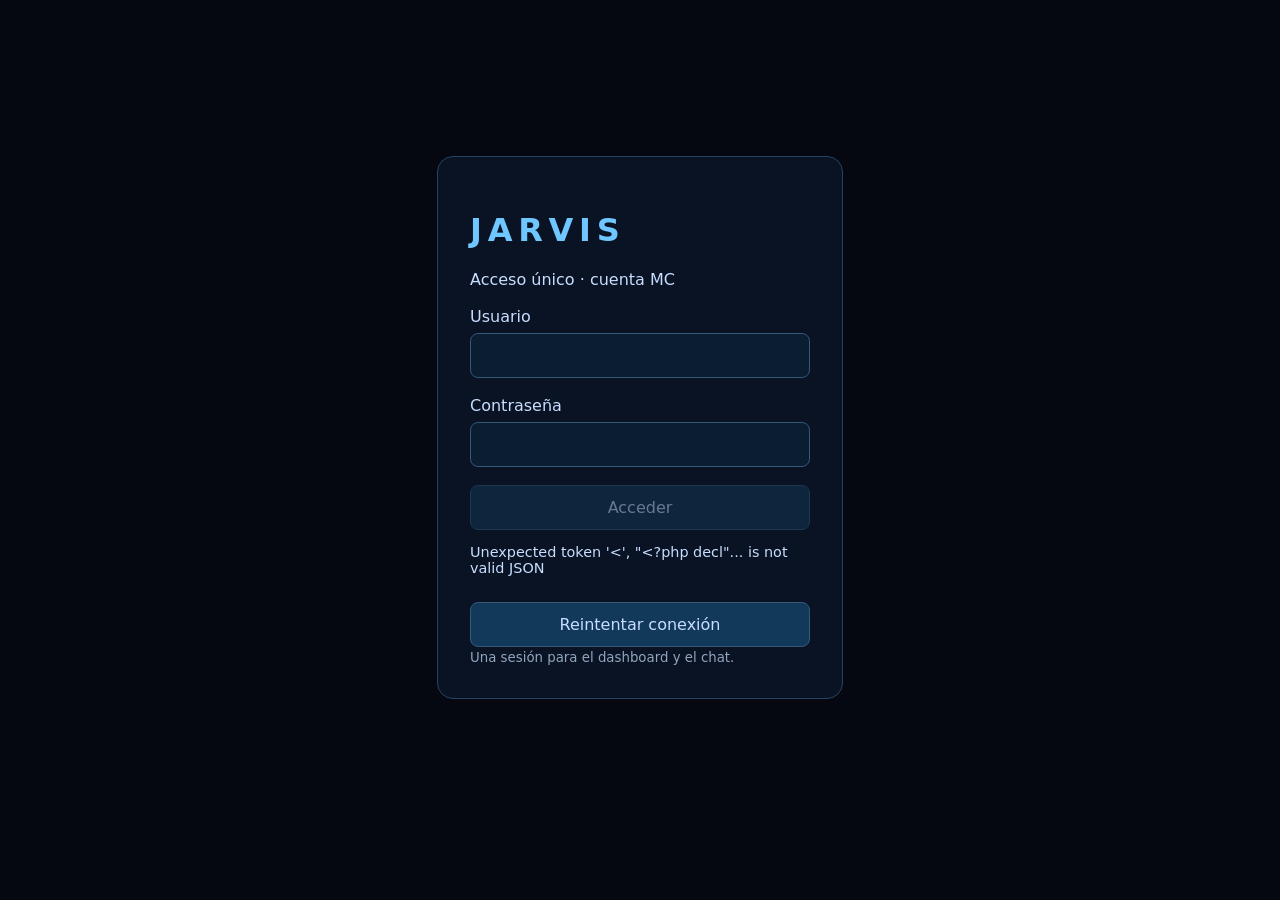
==== login.html @ 71015908 "feat(auth): gate JARVIS server-side with one MC login" ====
<!doctype html>
<html lang="es"><head><meta charset="utf-8"><meta name="viewport" content="width=device-width,initial-scale=1"><meta name="robots" content="noindex,nofollow"><title>JARVIS · Acceso MC</title>
<style>html{color-scheme:dark;font:16px system-ui;background:#050810;color:#c8ddff}body{min-height:95vh;display:grid;place-items:center;margin:0}main{width:min(340px,85vw);padding:32px;border:1px solid #254462;border-radius:16px;background:#091323}h1{color:#70c6ff;letter-spacing:.18em}label{display:block;margin:18px 0}input,button{box-sizing:border-box;width:100%;font:inherit;padding:12px;border:1px solid #355977;border-radius:8px;background:#0b1d30;color:inherit}input{margin-top:7px}button{cursor:pointer;background:#12395a}button:disabled{opacity:.5}#status{min-height:3em;font-size:.9em}small{color:#91a5bf}</style></head>
<body><main><h1>JARVIS</h1><p>Acceso único · cuenta MC</p><form id="access"><label>Usuario<input name="username" autocomplete="username" required maxlength="128"></label><label>Contraseña<input name="password" type="password" autocomplete="current-password" required maxlength="512"></label><button id="submit" disabled>Acceder</button></form><p id="status" role="status" aria-live="polite">Preparando acceso seguro…</p><button id="retry" hidden>Reintentar conexión</button><small>Una sesión para el dashboard y el chat.</small><noscript>Activa JavaScript para iniciar sesión.</noscript></main>
<script>
(() => {
  'use strict';
  const form=document.getElementById('access'), button=document.getElementById('submit'), status=document.getElementById('status'), retry=document.getElementById('retry');
  let csrf='', busy=false;
  async function api(action,body) {
    const r=await fetch('/api/chat.php?action='+action,{method:body===undefined?'GET':'POST',credentials:'same-origin',cache:'no-store',headers:body===undefined?{}:{'Content-Type':'application/json','X-CSRF-Token':csrf},body:body===undefined?undefined:JSON.stringify(body)});
    const data=await r.json(); if(!r.ok) throw new Error(data.error||'No se pudo conectar.'); return data;
  }
  async function prepare() {
    button.disabled=true; retry.hidden=true;
    try { const data=await api('session'); if(data.authenticated===true){location.replace('/');return;} if(typeof data.csrf!=='string'||!data.csrf)throw new Error('No se pudo preparar la sesión.'); csrf=data.csrf; button.disabled=false; status.textContent='Introduce tu cuenta MC.'; }
    catch(e){status.textContent=e.message;retry.hidden=false;}
  }
  form.addEventListener('submit',async e=>{
    e.preventDefault(); if(busy||!csrf)return; busy=true; button.disabled=true;
    const body={username:form.elements.username.value.trim(),password:form.elements.password.value}; form.elements.password.value='';
    try {const data=await api('login',body);if(data.authenticated!==true)throw new Error('No se pudo iniciar sesión.');location.replace('/');}
    catch(e){status.textContent=e.message;}
    finally{body.password='';busy=false;button.disabled=false;}
  });
  retry.addEventListener('click',prepare); prepare();
})();
</script></body></html>
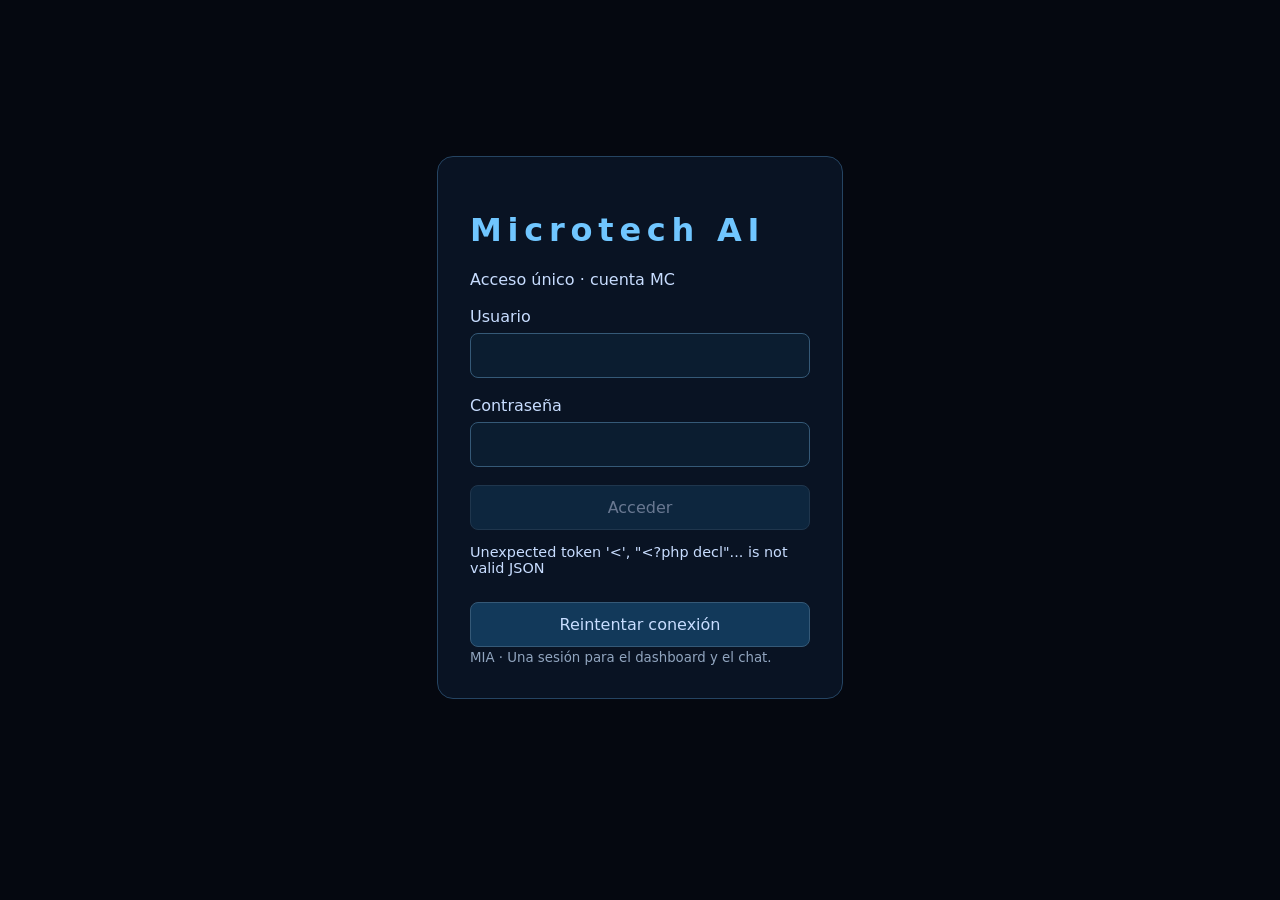
==== commit a90f51ab: "feat(mia): deploy authorized operator preview, hardware performance pending" ====
--- a/login.html
+++ b/login.html
@@ -1,7 +1,7 @@
 <!doctype html>
-<html lang="es"><head><meta charset="utf-8"><meta name="viewport" content="width=device-width,initial-scale=1"><meta name="robots" content="noindex,nofollow"><title>JARVIS · Acceso MC</title>
+<html lang="es"><head><meta charset="utf-8"><meta name="viewport" content="width=device-width,initial-scale=1"><meta name="robots" content="noindex,nofollow"><title>Microtech AI · Acceso MC</title>
 <style>html{color-scheme:dark;font:16px system-ui;background:#050810;color:#c8ddff}body{min-height:95vh;display:grid;place-items:center;margin:0}main{width:min(340px,85vw);padding:32px;border:1px solid #254462;border-radius:16px;background:#091323}h1{color:#70c6ff;letter-spacing:.18em}label{display:block;margin:18px 0}input,button{box-sizing:border-box;width:100%;font:inherit;padding:12px;border:1px solid #355977;border-radius:8px;background:#0b1d30;color:inherit}input{margin-top:7px}button{cursor:pointer;background:#12395a}button:disabled{opacity:.5}#status{min-height:3em;font-size:.9em}small{color:#91a5bf}</style></head>
-<body><main><h1>JARVIS</h1><p>Acceso único · cuenta MC</p><form id="access"><label>Usuario<input name="username" autocomplete="username" required maxlength="128"></label><label>Contraseña<input name="password" type="password" autocomplete="current-password" required maxlength="512"></label><button id="submit" disabled>Acceder</button></form><p id="status" role="status" aria-live="polite">Preparando acceso seguro…</p><button id="retry" hidden>Reintentar conexión</button><small>Una sesión para el dashboard y el chat.</small><noscript>Activa JavaScript para iniciar sesión.</noscript></main>
+<body><main><h1>Microtech AI</h1><p>Acceso único · cuenta MC</p><form id="access"><label>Usuario<input name="username" autocomplete="username" required maxlength="128"></label><label>Contraseña<input name="password" type="password" autocomplete="current-password" required maxlength="512"></label><button id="submit" disabled>Acceder</button></form><p id="status" role="status" aria-live="polite">Preparando acceso seguro…</p><button id="retry" hidden>Reintentar conexión</button><small>MIA · Una sesión para el dashboard y el chat.</small><noscript>Activa JavaScript para iniciar sesión.</noscript></main>
 <script>
 (() => {
   'use strict';
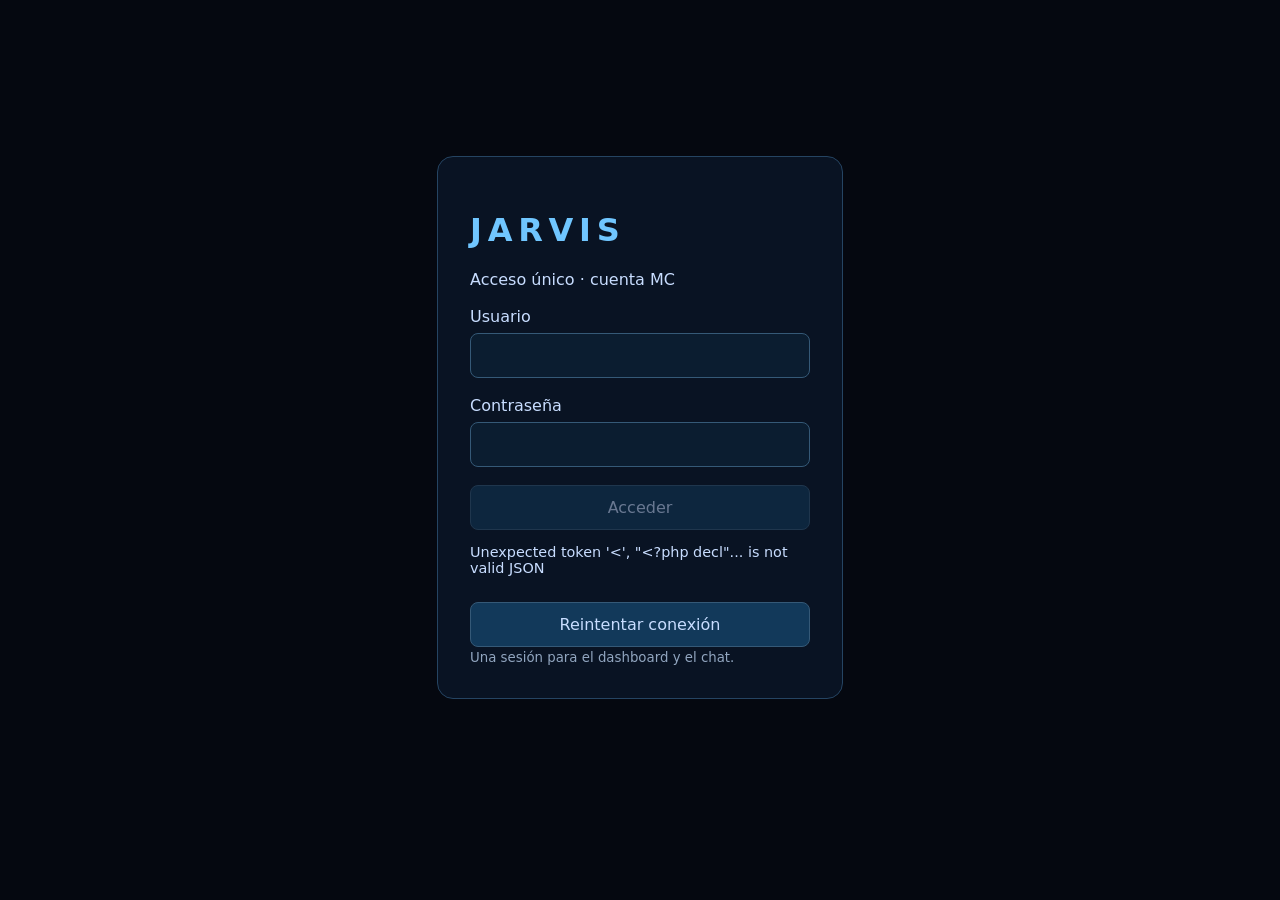
==== commit ee24098c: "merge: integrate stacked JARVIS phase PR #4 feat: login único server-side JARVIS — origen protegido," ====
--- a/login.html
+++ b/login.html
@@ -1,7 +1,7 @@
 <!doctype html>
-<html lang="es"><head><meta charset="utf-8"><meta name="viewport" content="width=device-width,initial-scale=1"><meta name="robots" content="noindex,nofollow"><title>Microtech AI · Acceso MC</title>
+<html lang="es"><head><meta charset="utf-8"><meta name="viewport" content="width=device-width,initial-scale=1"><meta name="robots" content="noindex,nofollow"><title>JARVIS · Acceso MC</title>
 <style>html{color-scheme:dark;font:16px system-ui;background:#050810;color:#c8ddff}body{min-height:95vh;display:grid;place-items:center;margin:0}main{width:min(340px,85vw);padding:32px;border:1px solid #254462;border-radius:16px;background:#091323}h1{color:#70c6ff;letter-spacing:.18em}label{display:block;margin:18px 0}input,button{box-sizing:border-box;width:100%;font:inherit;padding:12px;border:1px solid #355977;border-radius:8px;background:#0b1d30;color:inherit}input{margin-top:7px}button{cursor:pointer;background:#12395a}button:disabled{opacity:.5}#status{min-height:3em;font-size:.9em}small{color:#91a5bf}</style></head>
-<body><main><h1>Microtech AI</h1><p>Acceso único · cuenta MC</p><form id="access"><label>Usuario<input name="username" autocomplete="username" required maxlength="128"></label><label>Contraseña<input name="password" type="password" autocomplete="current-password" required maxlength="512"></label><button id="submit" disabled>Acceder</button></form><p id="status" role="status" aria-live="polite">Preparando acceso seguro…</p><button id="retry" hidden>Reintentar conexión</button><small>MIA · Una sesión para el dashboard y el chat.</small><noscript>Activa JavaScript para iniciar sesión.</noscript></main>
+<body><main><h1>JARVIS</h1><p>Acceso único · cuenta MC</p><form id="access"><label>Usuario<input name="username" autocomplete="username" required maxlength="128"></label><label>Contraseña<input name="password" type="password" autocomplete="current-password" required maxlength="512"></label><button id="submit" disabled>Acceder</button></form><p id="status" role="status" aria-live="polite">Preparando acceso seguro…</p><button id="retry" hidden>Reintentar conexión</button><small>Una sesión para el dashboard y el chat.</small><noscript>Activa JavaScript para iniciar sesión.</noscript></main>
 <script>
 (() => {
   'use strict';
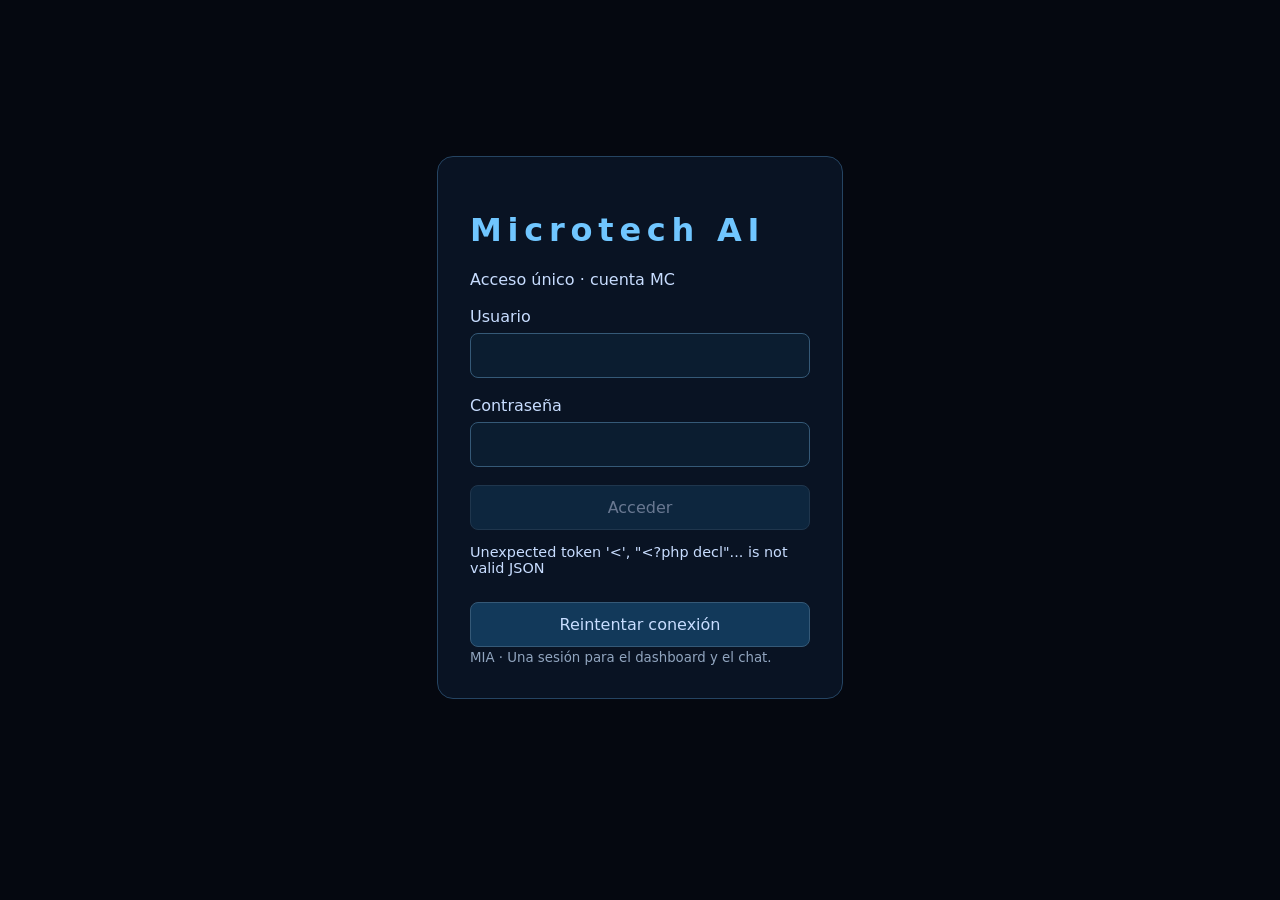
==== commit 2626d7de: "merge: integrate stacked JARVIS phase PR #7 feat(MIA): llamada automática, guardas de ruido y voz fe" ====
--- a/login.html
+++ b/login.html
@@ -1,7 +1,7 @@
 <!doctype html>
-<html lang="es"><head><meta charset="utf-8"><meta name="viewport" content="width=device-width,initial-scale=1"><meta name="robots" content="noindex,nofollow"><title>JARVIS · Acceso MC</title>
+<html lang="es"><head><meta charset="utf-8"><meta name="viewport" content="width=device-width,initial-scale=1"><meta name="robots" content="noindex,nofollow"><title>Microtech AI · Acceso MC</title>
 <style>html{color-scheme:dark;font:16px system-ui;background:#050810;color:#c8ddff}body{min-height:95vh;display:grid;place-items:center;margin:0}main{width:min(340px,85vw);padding:32px;border:1px solid #254462;border-radius:16px;background:#091323}h1{color:#70c6ff;letter-spacing:.18em}label{display:block;margin:18px 0}input,button{box-sizing:border-box;width:100%;font:inherit;padding:12px;border:1px solid #355977;border-radius:8px;background:#0b1d30;color:inherit}input{margin-top:7px}button{cursor:pointer;background:#12395a}button:disabled{opacity:.5}#status{min-height:3em;font-size:.9em}small{color:#91a5bf}</style></head>
-<body><main><h1>JARVIS</h1><p>Acceso único · cuenta MC</p><form id="access"><label>Usuario<input name="username" autocomplete="username" required maxlength="128"></label><label>Contraseña<input name="password" type="password" autocomplete="current-password" required maxlength="512"></label><button id="submit" disabled>Acceder</button></form><p id="status" role="status" aria-live="polite">Preparando acceso seguro…</p><button id="retry" hidden>Reintentar conexión</button><small>Una sesión para el dashboard y el chat.</small><noscript>Activa JavaScript para iniciar sesión.</noscript></main>
+<body><main><h1>Microtech AI</h1><p>Acceso único · cuenta MC</p><form id="access"><label>Usuario<input name="username" autocomplete="username" required maxlength="128"></label><label>Contraseña<input name="password" type="password" autocomplete="current-password" required maxlength="512"></label><button id="submit" disabled>Acceder</button></form><p id="status" role="status" aria-live="polite">Preparando acceso seguro…</p><button id="retry" hidden>Reintentar conexión</button><small>MIA · Una sesión para el dashboard y el chat.</small><noscript>Activa JavaScript para iniciar sesión.</noscript></main>
 <script>
 (() => {
   'use strict';
